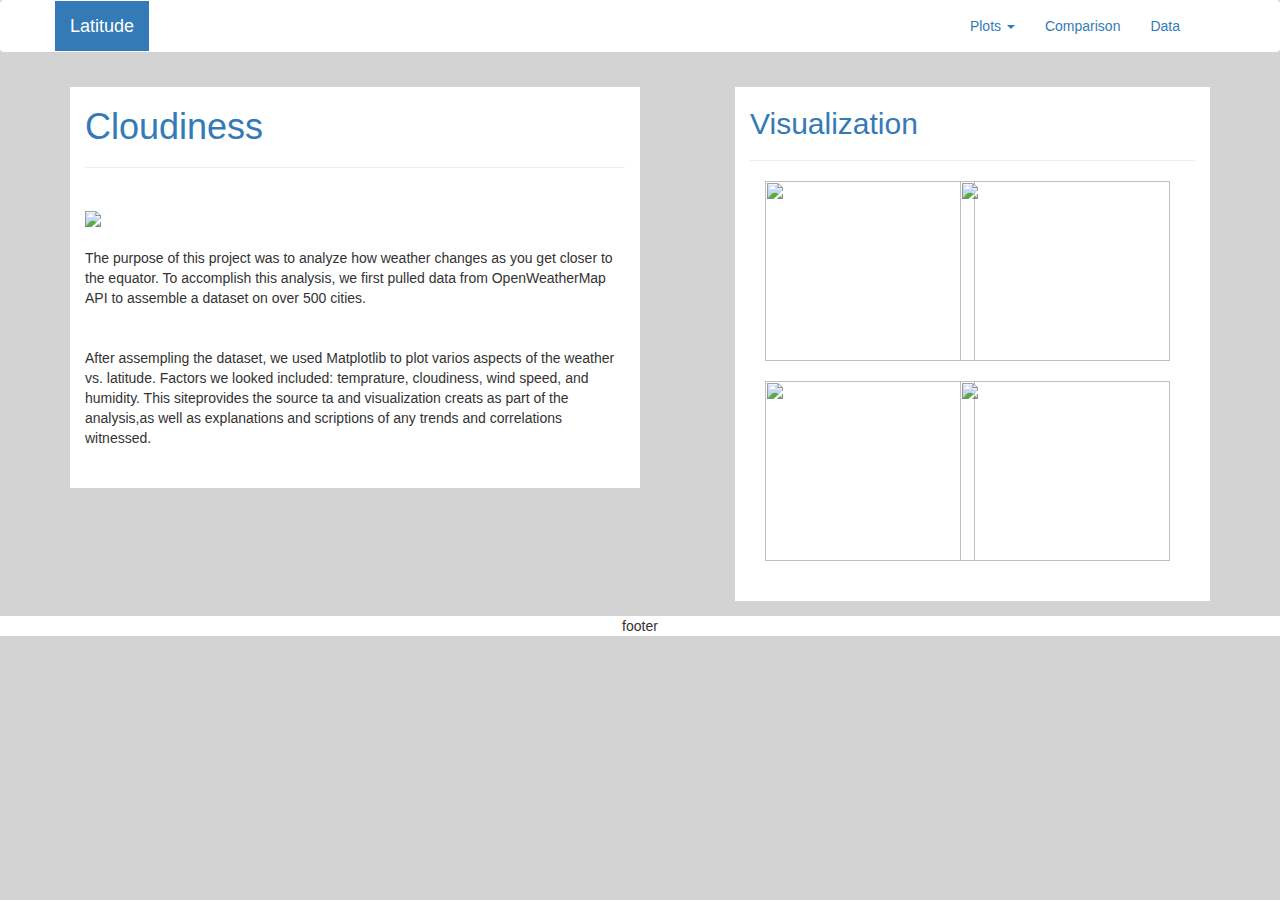
==== cloudiness.html @ fc9dfac4 "project pages" ====
<!DOCTYPE html>
<html lang="en-us">

<head>
  <meta charset="UTF-8">
  <title>WEB VISUALIZATION DASHBOARD</title>
  <!-- Bootstrap CDN -->
  <link rel="stylesheet" href="https://maxcdn.bootstrapcdn.com/bootstrap/3.3.7/css/bootstrap.min.css" integrity="sha384-BVYiiSIFeK1dGmJRAkycuHAHRg32OmUcww7on3RYdg4Va+PmSTsz/K68vbdEjh4u" crossorigin="anonymous">
  <script src="https://stackpath.bootstrapcdn.com/bootstrap/4.1.3/js/bootstrap.min.js"></script>
  <script src="https://stackpath.bootstrapcdn.com/bootstrap/4.1.3/js/bootstrap.bundle.min.js"></script>
  <script src="https://ajax.aspnetcdn.com/ajax/jQuery/jquery-1.12.4.min.js"></script>
  <script scr="https://ajax.googleapis.com/ajax/libs/jquery/2.2.1/jquery.min.js"></script>
  <script scr="https://cdnjs.cloudflare.com/ajax/libs/popper.js/1.11.0/umd/popper.min.js"></script>
  <script src="https://maxcdn.bootstrapcdn.com/bootstrap/3.3.7/js/bootstrap.min.js"></script>
  <link href="style.css" rel="stylesheet">
</head>

<body class="grey">
    <div  id="wrapper">
    <!--navigation bar-->
    <nav class="navbar py-0 navbar-expand-lg py-md-0 white">
        <div class="container">
            <!-- Brand and toggle get grouped for better mobile display -->
            <div class="navbar-header">
                <span class = "navbar-brand text-white bg-primary font">Latitude</span>
            </div>

            <!-- Collect the nav links, forms, and other content for toggling -->
            <div class="collapse navbar-collapse navbar-right" id="navbarResponsive">
                <ul class="nav navbar-nav">
                    <li class="py-0 dropdown">
                        <a class="dropdown-toggle" href="#" data-toggle="dropdown" role="button" aria-haspopup="true" aria-expanded="false">Plots <span class="caret"></span></a>
                        <ul class = "dropdown-menu" role="menu" aria-labelledby="dLabel">
                            <li><a href="max_temp.html">Max Temperature</a></li>
                            <li><a href="humidity.html">Humidity</a></li>
                            <li><a href="cloudiness.html">Cloudiness</a></li>
                            <li><a href="wind_speed.html">Wind Speed</a></li>
                        </ul> 
                    </li>
                    <li class="py-0 nav-item">
                        <a class="nav-link" href="comparison.html">Comparison</a>
                    </li>
                    <li class="py-0 nav-item">
                        <a class="nav-link" href="data.html">Data</a>
                    </li>
                </ul>
            </div>
        </div>
    </nav>

    <!--page content-->
    <div class="container">
        <div class="modal-body row">
            <!--left side-->
            <div class="col-md-6 white">
                <div class="card mb-4">
                    <h1 class="font text-primary">Cloudiness</h1>
                    <hr size="30">
                    <br>
                    <div ><img class="card-img-top" src="Resources/assets/images/fig3.png" width="500"/></div>
                    <div class="card-body font"></br>The purpose of this project was to analyze how weather changes as you get closer to the equator. To accomplish this analysis, we first pulled data from OpenWeatherMap API to assemble a dataset on over 500 cities.</br></br></br>After assempling the dataset, we used Matplotlib to plot varios aspects of the weather vs. latitude. Factors we looked included: temprature, cloudiness, wind speed, and humidity. This siteprovides the source ta and visualization creats as part of the analysis,as well as explanations and scriptions of any trends and correlations witnessed.</br></br></br>
                </div>                
            </div>
        </div> 
        <!--right side-->
        <div class="col-md-5 white col-md-offset-1">
            <h2 class="font text-primary">Visualization</h2>
            <hr size="30">
            <div class="container">
                <div class="row right-block">
                    <div class="col-md-2">
                        <img src="Resources/assets/images/fig1.png"width="210" height="180">
                    </div>
                    <div class="col-md-2">
                        <img src="Resources/assets/images/fig2.png"width="210" height="180">
                    </div>
                </div>
            </br>
                <div class="row">
                    <div class="col-md-2">
                            <img src="Resources/assets/images/fig3.png"width="210" height="180">
                    </div>
                    <div class="col-md-2">
                            <img src="Resources/assets/images/fig4.png"width="210" height="180">
                    </div>
                </div>
            </div>
        </br>
        </br>

        </div>
        </div>
    </div>
</div>
    <div class="footer text-center py-0 white" id="footer">footer
    </div>
</div>
</body>
---- style.css ----
.grey{
    background-color: lightgrey
}

.white{
    background-color:white
}

.font{
    font-family: 'Franklin Gothic Medium', 'Arial Narrow', Arial, sans-serif

}
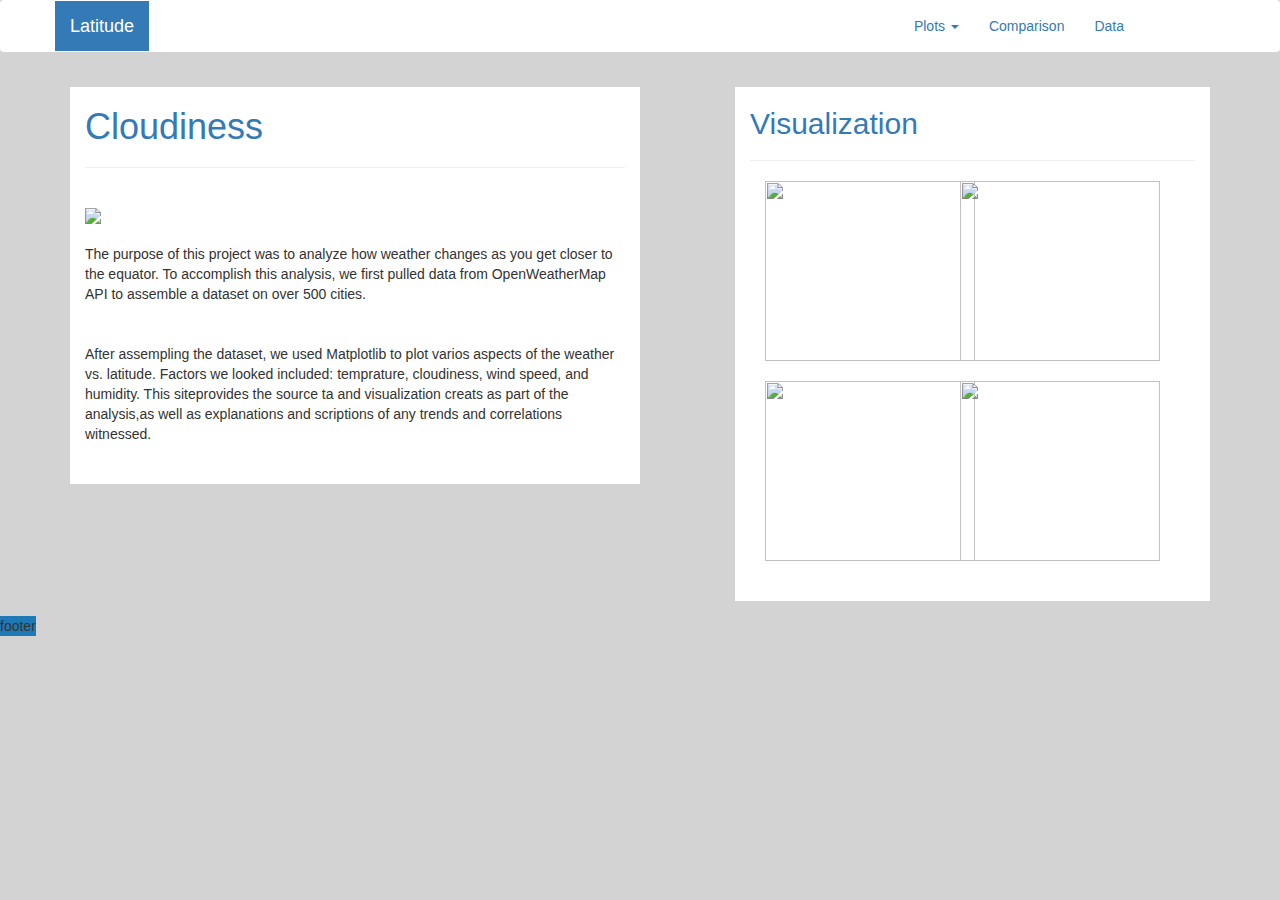
==== commit 3f2e8dd4: "update pages" ====
--- a/cloudiness.html
+++ b/cloudiness.html
@@ -12,7 +12,7 @@
   <script scr="https://ajax.googleapis.com/ajax/libs/jquery/2.2.1/jquery.min.js"></script>
   <script scr="https://cdnjs.cloudflare.com/ajax/libs/popper.js/1.11.0/umd/popper.min.js"></script>
   <script src="https://maxcdn.bootstrapcdn.com/bootstrap/3.3.7/js/bootstrap.min.js"></script>
-  <link href="style.css" rel="stylesheet">
+  <link href="landstyle.css" rel="stylesheet">
 </head>
 
 <body class="grey">
@@ -22,7 +22,7 @@
         <div class="container">
             <!-- Brand and toggle get grouped for better mobile display -->
             <div class="navbar-header">
-                <span class = "navbar-brand text-white bg-primary font">Latitude</span>
+                <a href="Web-Visualization-Dashboard.html" class = "navbar-brand text-white bg-primary font">Latitude</a>
             </div>
 
             <!-- Collect the nav links, forms, and other content for toggling -->
@@ -43,6 +43,21 @@
                     <li class="py-0 nav-item">
                         <a class="nav-link" href="data.html">Data</a>
                     </li>
+                    <li><div class="dropdown"id="nav-select">
+                            <button class="btn btn-default dropdown-toggle" type="button" id="dropdownMenu1" data-toggle="dropdown" aria-haspopup="true" aria-expanded="true">
+                              <span class="glyphicon glyphicon-align-justify"></span>
+                            </button>
+                            <ul class="dropdown-menu" aria-labelledby="dropdownMenu1">
+                              <li><a href="max_temp.html">Max Temperature</a></li>
+                              <li><a href="humidity.html">Humidity</a></li>
+                              <li><a href="cloudiness.html">Cloudiness</a></li>
+                              <li><a href="wind_speed.html">Wind Speed</a></li>
+                              <li role="separator" class="divider"></li>
+                              <li><a href="comparison.html">Comparison</a></li>
+                              <li role="separator" class="divider"></li>
+                              <li><a href="data.html">Data</a></li>
+                            </ul>
+                    </div></li>
                 </ul>
             </div>
         </div>
@@ -57,7 +72,7 @@
                     <h1 class="font text-primary">Cloudiness</h1>
                     <hr size="30">
                     <br>
-                    <div ><img class="card-img-top" src="Resources/assets/images/fig3.png" width="500"/></div>
+                    <div ><img class="img-responsive card-img-top" src="Resources/assets/images/fig3.png" style="width:100%"/></div>
                     <div class="card-body font"></br>The purpose of this project was to analyze how weather changes as you get closer to the equator. To accomplish this analysis, we first pulled data from OpenWeatherMap API to assemble a dataset on over 500 cities.</br></br></br>After assempling the dataset, we used Matplotlib to plot varios aspects of the weather vs. latitude. Factors we looked included: temprature, cloudiness, wind speed, and humidity. This siteprovides the source ta and visualization creats as part of the analysis,as well as explanations and scriptions of any trends and correlations witnessed.</br></br></br>
                 </div>                
             </div>
@@ -68,20 +83,20 @@
             <hr size="30">
             <div class="container">
                 <div class="row right-block">
-                    <div class="col-md-2">
-                        <img src="Resources/assets/images/fig1.png"width="210" height="180">
-                    </div>
-                    <div class="col-md-2">
-                        <img src="Resources/assets/images/fig2.png"width="210" height="180">
-                    </div>
-                </div>
-            </br>
-                <div class="row">
-                    <div class="col-md-2">
-                            <img src="Resources/assets/images/fig3.png"width="210" height="180">
-                    </div>
-                    <div class="col-md-2">
-                            <img src="Resources/assets/images/fig4.png"width="210" height="180">
+                        <div class="col-md-2">
+                                <a href="max_temp.html" ><img class="figure-1" src="Resources/assets/images/fig1.png"width="210" height="180"></a>
+                            </div>
+                            <div class="col-md-2">
+                                    <a href="humidity.html"><img  class="figure-2" src="Resources/assets/images/fig2.png"width="200" height="180"></a>
+                            </div>
+                        </div>
+                    </br>
+                        <div class="row">
+                            <div class="col-md-2">
+                                    <a href="cloudiness.html"><img class="figure-3" src="Resources/assets/images/fig3.png"width="210" height="180"></a>
+                            </div>
+                            <div class="col-md-2">
+                                    <a href="wind_speed.html"><img class="figure-4" src="Resources/assets/images/fig4.png"width="200" height="180"></a>
                     </div>
                 </div>
             </div>
--- a/landstyle.css
+++ b/landstyle.css
@@ -0,0 +1,93 @@
+.grey{
+    background-color: lightgrey;
+}
+
+.white{
+    background-color:white
+}
+
+.font{
+    font-family: 'Franklin Gothic Medium', 'Arial Narrow', Arial, sans-serif
+
+}
+.space{
+    margin-left: 20px;
+}
+#footer {
+    position: absolute;
+    background-color: rgb(31, 121, 182);
+    text-align:center;
+}
+
+.rightbox{
+    background-color: white
+}
+
+.lefttbox{
+    background-color: white
+}
+
+.bar{
+    background-color: white
+}
+
+#nav-select {
+    visibility: hidden;
+    margin: 8px;
+  }
+.imageflow{
+    float: left;
+    margin: 5px;
+
+}
+@media (max-width: 985px) {
+    .figure-1 {
+        width: 100px;
+        height: 100px;
+        margin-right: 0%; 
+    }
+    .figure-2 {
+        width: 100px;
+        height: 100px;
+        margin-left: 100px;
+        margin-top: -120px;
+    }
+    .figure-3 {
+        width: 100px;
+        height: 100px;
+        margin-left: 200px;
+        margin-top: -200px;
+    }
+    .figure-4 {
+        width: 100px;
+        height: 100px;
+        margin-left: 300px;
+        margin-top: -240px;
+    }
+    .navbar {
+        background-color:rgb(31, 121, 182);
+
+    }
+    .navbar-ul {
+        margin-right: 465px;
+        margin-top: 40px;
+        color: white;
+        background-color: gray;
+    }
+    /*.grey{
+        background-color: white;
+    }*/
+    #nav-select {
+        visibility: visible;
+    }
+    #footer{
+        display: none;
+    }
+    .hide{
+        visibility: hidden;
+    }
+    .space{
+        margin-left: 0px;
+    } 
+}
+    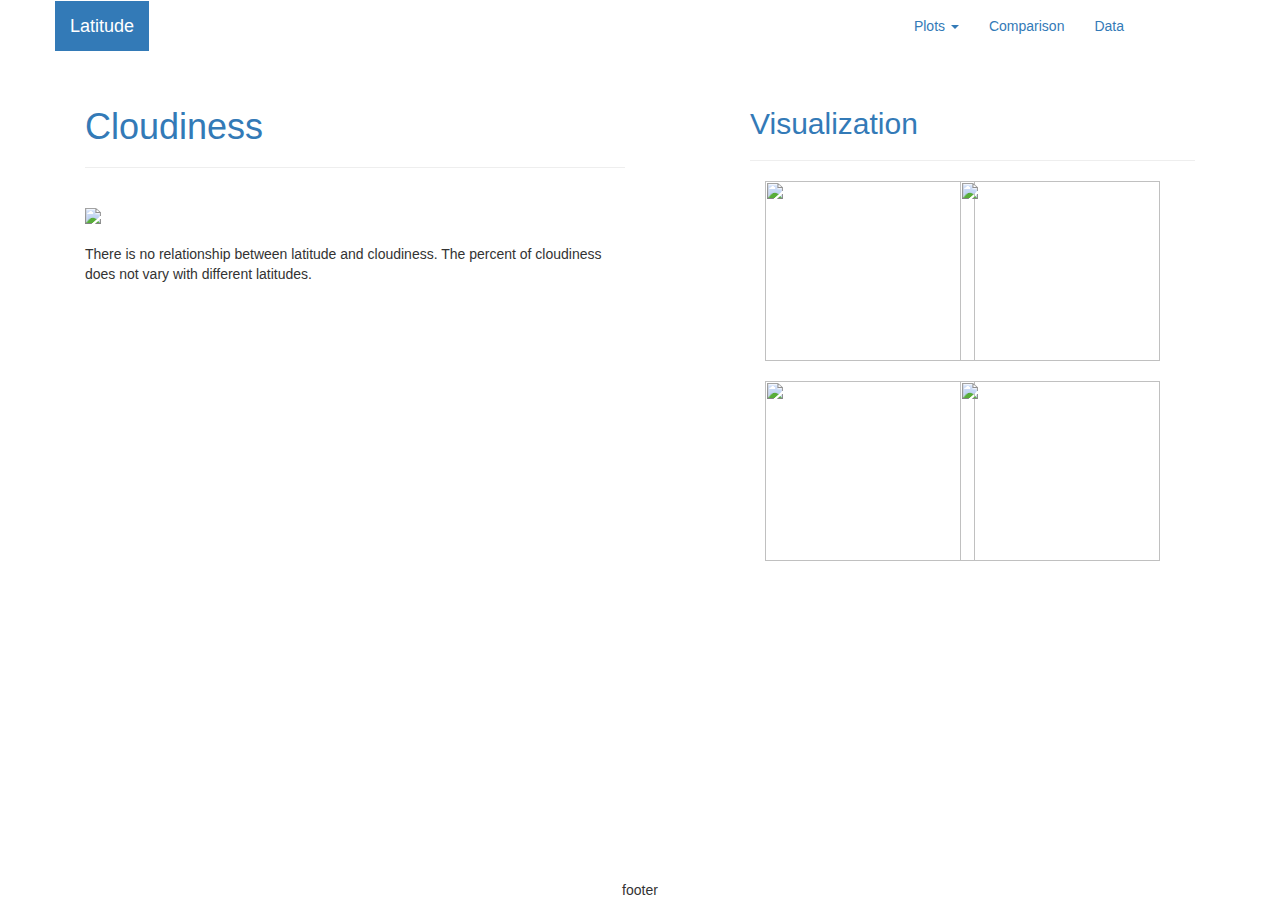
==== commit 89f3cd88: "styles" ====
--- a/cloudiness.html
+++ b/cloudiness.html
@@ -73,7 +73,7 @@
                     <hr size="30">
                     <br>
                     <div ><img class="img-responsive card-img-top" src="Resources/assets/images/fig3.png" style="width:100%"/></div>
-                    <div class="card-body font"></br>The purpose of this project was to analyze how weather changes as you get closer to the equator. To accomplish this analysis, we first pulled data from OpenWeatherMap API to assemble a dataset on over 500 cities.</br></br></br>After assempling the dataset, we used Matplotlib to plot varios aspects of the weather vs. latitude. Factors we looked included: temprature, cloudiness, wind speed, and humidity. This siteprovides the source ta and visualization creats as part of the analysis,as well as explanations and scriptions of any trends and correlations witnessed.</br></br></br>
+                    <div class="card-body font"></br>There is no relationship between latitude and cloudiness.  The percent of cloudiness does not vary with different latitudes.</br></br>
                 </div>                
             </div>
         </div> 
@@ -107,7 +107,7 @@
         </div>
     </div>
 </div>
-    <div class="footer text-center py-0 white" id="footer">footer
-    </div>
+<footer class="footer navbar-fixed-bottom" id="footer">footer
+    </footer>
 </div>
 </body>--- a/landstyle.css
+++ b/landstyle.css
@@ -1,5 +1,7 @@
 .grey{
-    background-color: lightgrey;
+    /*background-color: lightgrey;*/
+    background-image: url("https://res.cloudinary.com/rebelwalls/image/upload/b_black,c_fill,fl_progressive,h_533,q_auto,w_800/v1428564692/article/R10773_image1")
+    
 }
 
 .white{
@@ -15,7 +17,7 @@
 }
 #footer {
     position: absolute;
-    background-color: rgb(31, 121, 182);
+    background-color: white;
     text-align:center;
 }
 
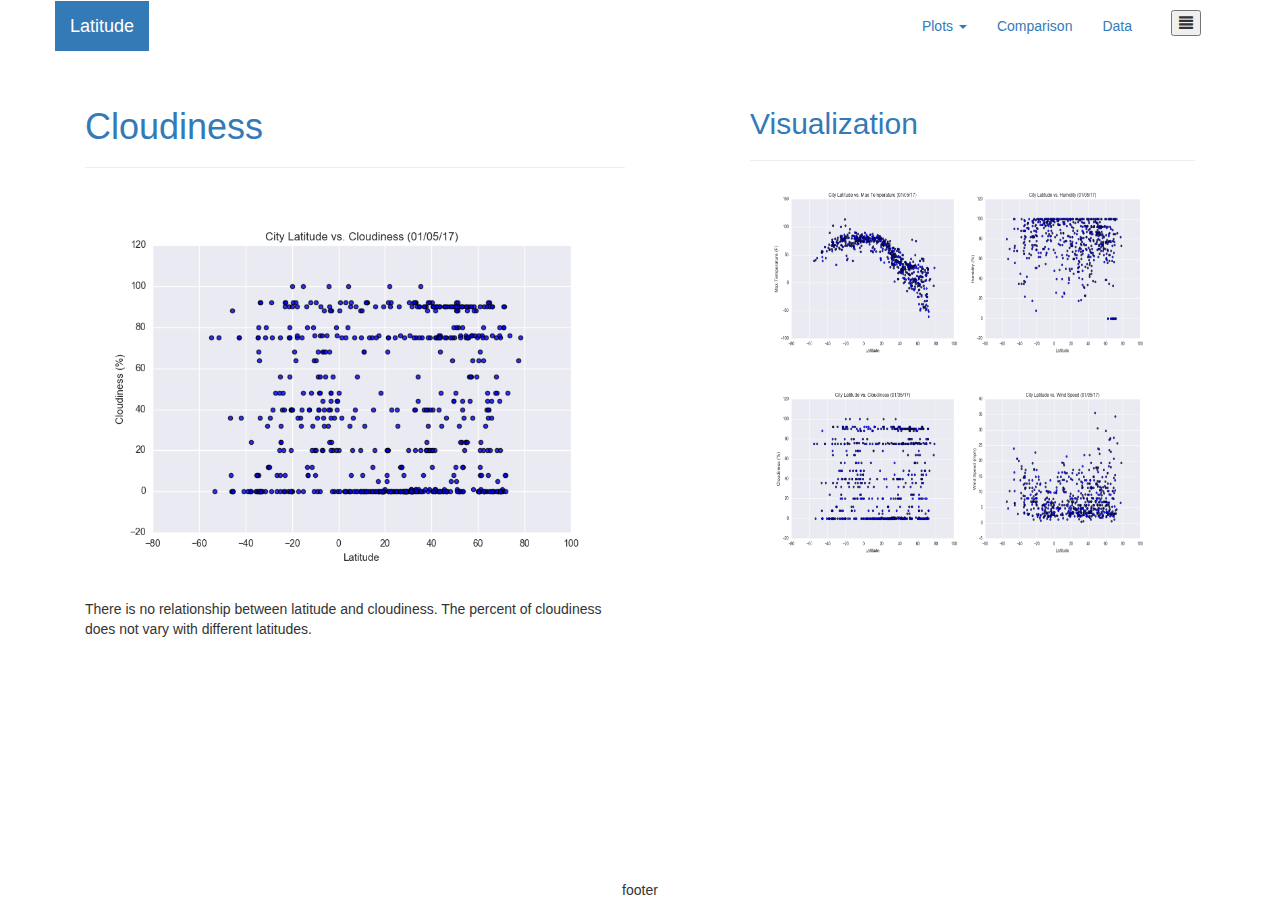
==== commit 9a65d678: "updates" ====
--- a/cloudiness.html
+++ b/cloudiness.html
@@ -21,12 +21,12 @@
     <nav class="navbar py-0 navbar-expand-lg py-md-0 white">
         <div class="container">
             <!-- Brand and toggle get grouped for better mobile display -->
-            <div class="navbar-header">
-                <a href="Web-Visualization-Dashboard.html" class = "navbar-brand text-white bg-primary font">Latitude</a>
-            </div>
-
+                <a href="index.html" class = "navbar-brand text-white bg-primary font">Latitude</a>
+                <button class="navbar-toggler navbar-right" type="button" data-toggle="collapse" data-target="#navbarNav" aria-controls="navbarNav" aria-expanded="false" aria-label="Toggle navigation">
+                    <span class="glyphicon glyphicon-align-justify"></span>
+                </button>
             <!-- Collect the nav links, forms, and other content for toggling -->
-            <div class="collapse navbar-collapse navbar-right" id="navbarResponsive">
+            <div class="collapse navbar-collapse navbar-right" id="navbarNav">
                 <ul class="nav navbar-nav">
                     <li class="py-0 dropdown">
                         <a class="dropdown-toggle" href="#" data-toggle="dropdown" role="button" aria-haspopup="true" aria-expanded="false">Plots <span class="caret"></span></a>
@@ -43,21 +43,6 @@
                     <li class="py-0 nav-item">
                         <a class="nav-link" href="data.html">Data</a>
                     </li>
-                    <li><div class="dropdown"id="nav-select">
-                            <button class="btn btn-default dropdown-toggle" type="button" id="dropdownMenu1" data-toggle="dropdown" aria-haspopup="true" aria-expanded="true">
-                              <span class="glyphicon glyphicon-align-justify"></span>
-                            </button>
-                            <ul class="dropdown-menu" aria-labelledby="dropdownMenu1">
-                              <li><a href="max_temp.html">Max Temperature</a></li>
-                              <li><a href="humidity.html">Humidity</a></li>
-                              <li><a href="cloudiness.html">Cloudiness</a></li>
-                              <li><a href="wind_speed.html">Wind Speed</a></li>
-                              <li role="separator" class="divider"></li>
-                              <li><a href="comparison.html">Comparison</a></li>
-                              <li role="separator" class="divider"></li>
-                              <li><a href="data.html">Data</a></li>
-                            </ul>
-                    </div></li>
                 </ul>
             </div>
         </div>
@@ -72,7 +57,7 @@
                     <h1 class="font text-primary">Cloudiness</h1>
                     <hr size="30">
                     <br>
-                    <div ><img class="img-responsive card-img-top" src="Resources/assets/images/fig3.png" style="width:100%"/></div>
+                    <div ><img class="img-responsive card-img-top" src="Resources/assets/images/Fig3.png" style="width:100%"/></div>
                     <div class="card-body font"></br>There is no relationship between latitude and cloudiness.  The percent of cloudiness does not vary with different latitudes.</br></br>
                 </div>                
             </div>
@@ -84,19 +69,19 @@
             <div class="container">
                 <div class="row right-block">
                         <div class="col-md-2">
-                                <a href="max_temp.html" ><img class="figure-1" src="Resources/assets/images/fig1.png"width="210" height="180"></a>
+                                <a href="max_temp.html" ><img class="figure-1" src="Resources/assets/images/Fig1.png"width="210" height="180"></a>
                             </div>
                             <div class="col-md-2">
-                                    <a href="humidity.html"><img  class="figure-2" src="Resources/assets/images/fig2.png"width="200" height="180"></a>
+                                    <a href="humidity.html"><img  class="figure-2" src="Resources/assets/images/Fig2.png"width="200" height="180"></a>
                             </div>
                         </div>
                     </br>
                         <div class="row">
                             <div class="col-md-2">
-                                    <a href="cloudiness.html"><img class="figure-3" src="Resources/assets/images/fig3.png"width="210" height="180"></a>
+                                    <a href="cloudiness.html"><img class="figure-3" src="Resources/assets/images/Fig3.png"width="210" height="180"></a>
                             </div>
                             <div class="col-md-2">
-                                    <a href="wind_speed.html"><img class="figure-4" src="Resources/assets/images/fig4.png"width="200" height="180"></a>
+                                    <a href="wind_speed.html"><img class="figure-4" src="Resources/assets/images/Fig4.png"width="200" height="180"></a>
                     </div>
                 </div>
             </div>
--- a/landstyle.css
+++ b/landstyle.css
@@ -29,19 +29,19 @@
     background-color: white
 }
 
-.bar{
+.navbar{
     background-color: white
 }
 
-#nav-select {
-    visibility: hidden;
-    margin: 8px;
-  }
 .imageflow{
     float: left;
     margin: 5px;
 
 }
+.navbar-toggler{
+    margin: 9px;
+}
+
 @media (max-width: 985px) {
     .figure-1 {
         width: 100px;
@@ -66,28 +66,15 @@
         margin-left: 300px;
         margin-top: -240px;
     }
-    .navbar {
-        background-color:rgb(31, 121, 182);
-
-    }
-    .navbar-ul {
-        margin-right: 465px;
-        margin-top: 40px;
-        color: white;
-        background-color: gray;
-    }
+  
     /*.grey{
         background-color: white;
     }*/
-    #nav-select {
-        visibility: visible;
-    }
+    
     #footer{
         display: none;
     }
-    .hide{
-        visibility: hidden;
-    }
+    
     .space{
         margin-left: 0px;
     } 
